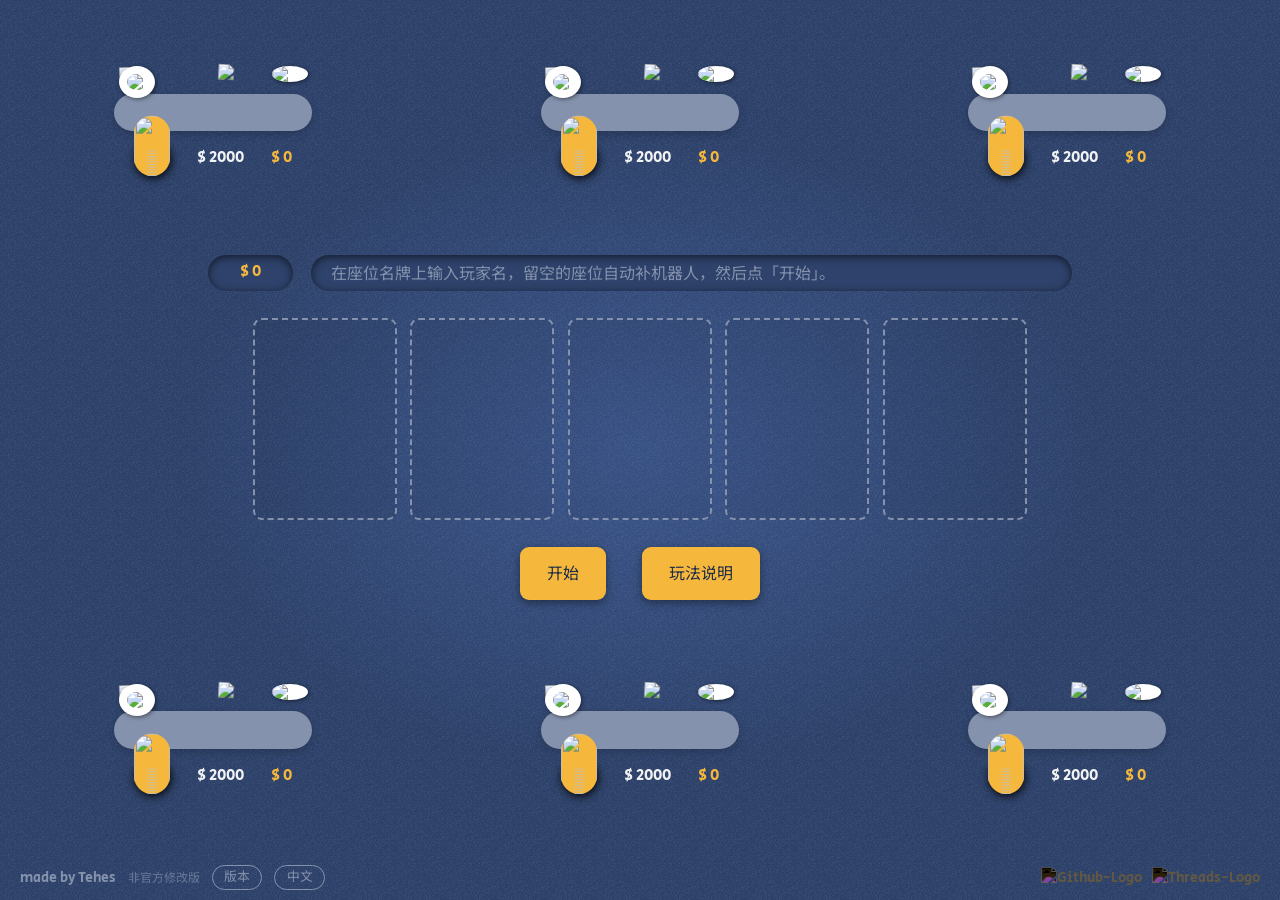
==== index.html @ 4bc25228 "Localized single-player build with AI agent server - Chinese/English UI (js/i18n.js) and cheat panel" ====
<!DOCTYPE HTML>
<html>

<head>
	<meta charset="utf-8">
	<meta name='viewport' content='width=device-width, initial-scale=1.0, maximum-scale=1.0, user-scalable=no'>
	<meta name="apple-mobile-web-app-capable" content="yes">
	<meta name="apple-mobile-web-app-title" content="Poker">
	<meta name="apple-mobile-web-app-status-bar-style" content="black">
	<meta name="theme-color" content="#2e426b" />

	<!-- SEO -->
	<meta property="og:description"
		content="Play Texas Hold'em solo against bots or with friends. Join via QR code or link to see your cards privately on your own phone while the shared table runs the game.">
	<link rel="canonical" href="https://tehes.github.io/poker/">
	<meta name="author" content="Tino Sabetta">

	<!-- Open Graph -->
	<meta property="og:type" content="website">
	<meta property="og:title" content="Digital Poker Table">
	<meta property="og:description"
		content="Play Texas Hold'em solo against bots or with friends. Players can join private views via QR code or link while the shared table runs the game.">
	<meta property="og:url" content="https://tehes.github.io/poker/">
	<meta property="og:image" content="https://tehes.github.io/poker/img/og.png">

	<title>德州扑克</title>

	<link rel="apple-touch-icon" href="icons/180x180.png" />
	<link rel="icon" href="icons/favicon.png" type="image/png" sizes="32x32">
	<link rel="icon" href="icons/poker-chip.svg" type="image/svg+xml">
	<link rel="manifest" href="manifest.json">
	<link rel="stylesheet" href="css/style.css">
	<link rel="preconnect" href="https://fonts.googleapis.com">
	<link rel="preconnect" href="https://fonts.gstatic.com" crossorigin>
	<link href="https://fonts.googleapis.com/css2?family=Secular+One&family=Noto+Sans+SC:wght@400;700&display=swap" rel="stylesheet">

	<script defer src="https://cloud.umami.is/script.js" data-website-id="2392a451-203c-4d8a-a4f5-bd7d06f832af"
		data-domains="tehes.github.io">
		</script>
</head>

<body>
	<main>
		<div class="seat" data-rotation="0">
			<div class="hole-cards">
				<img class="card" src="cards/1B.svg">
				<img class="card" src="cards/1B.svg">
				<div class="qr hidden">
					<a class="qr-link" target="_blank" rel="noopener noreferrer" title="Open player view"></a>
					<a class="remote-table-link hidden" target="_blank" rel="noopener noreferrer"
						data-i18n-title="ui.openRemoteTable" data-i18n="ui.joinByLink">链接入座</a>
				</div>
				<img class="rotate" src="icons/rotate.svg">
				<img class="blind-icons hidden dealer" src="icons/dealer.svg">
				<img class="blind-icons hidden small-blind" src="icons/small-blind.svg">
				<img class="blind-icons hidden big-blind" src="icons/big-blind.svg">
				<img class="close" src="icons/close.svg">
				<div class="winner-reaction hidden"></div>
				<div class="pill win-probability hidden"></div>
				<div class="pill hand-strength hidden"></div>
			</div>
			<h3 contenteditable="true" data-i18n-placeholder="ui.enterName"></h3>
			<div class="chips">
				<div class="stack-visual">
					<img src="icons/chip.svg" alt="" style="--stack-index: 0;">
					<img src="icons/chip.svg" alt="" style="--stack-index: 1;">
					<img src="icons/chip.svg" alt="" style="--stack-index: 2;">
					<img src="icons/chip.svg" alt="" style="--stack-index: 3;">
					<img src="icons/chip.svg" alt="" style="--stack-index: 4;">
					<img src="icons/chip.svg" alt="" style="--stack-index: 5;">
					<img src="icons/chip.svg" alt="" style="--stack-index: 6;">
					<img src="icons/chip.svg" alt="" style="--stack-index: 7;">
					<img src="icons/chip.svg" alt="" style="--stack-index: 8;">
					<img src="icons/chip.svg" alt="" style="--stack-index: 9;">
				</div>
				<div class="stack-values">
					<div class="total">2000</div>
					<div class="bet">0</div>
				</div>
			</div>
		</div>
		<div class="seat" data-rotation="0">
			<div class="hole-cards">
				<img class="card" src="cards/1B.svg">
				<img class="card" src="cards/1B.svg">
				<div class="qr hidden">
					<a class="qr-link" target="_blank" rel="noopener noreferrer" title="Open player view"></a>
					<a class="remote-table-link hidden" target="_blank" rel="noopener noreferrer"
						data-i18n-title="ui.openRemoteTable" data-i18n="ui.joinByLink">链接入座</a>
				</div>
				<img class="rotate" src="icons/rotate.svg">
				<img class="blind-icons hidden dealer" src="icons/dealer.svg">
				<img class="blind-icons hidden small-blind" src="icons/small-blind.svg">
				<img class="blind-icons hidden big-blind" src="icons/big-blind.svg">
				<img class="close" src="icons/close.svg">
				<div class="winner-reaction hidden"></div>
				<div class="pill win-probability hidden"></div>
				<div class="pill hand-strength hidden"></div>
			</div>
			<h3 contenteditable="true" data-i18n-placeholder="ui.enterName"></h3>
			<div class="chips">
				<div class="stack-visual">
					<img src="icons/chip.svg" alt="" style="--stack-index: 0;">
					<img src="icons/chip.svg" alt="" style="--stack-index: 1;">
					<img src="icons/chip.svg" alt="" style="--stack-index: 2;">
					<img src="icons/chip.svg" alt="" style="--stack-index: 3;">
					<img src="icons/chip.svg" alt="" style="--stack-index: 4;">
					<img src="icons/chip.svg" alt="" style="--stack-index: 5;">
					<img src="icons/chip.svg" alt="" style="--stack-index: 6;">
					<img src="icons/chip.svg" alt="" style="--stack-index: 7;">
					<img src="icons/chip.svg" alt="" style="--stack-index: 8;">
					<img src="icons/chip.svg" alt="" style="--stack-index: 9;">
				</div>
				<div class="stack-values">
					<div class="total">2000</div>
					<div class="bet">0</div>
				</div>
			</div>
		</div>
		<div class="seat" data-rotation="0">
			<div class="hole-cards">
				<img class="card" src="cards/1B.svg">
				<img class="card" src="cards/1B.svg">
				<div class="qr hidden">
					<a class="qr-link" target="_blank" rel="noopener noreferrer" title="Open player view"></a>
					<a class="remote-table-link hidden" target="_blank" rel="noopener noreferrer"
						data-i18n-title="ui.openRemoteTable" data-i18n="ui.joinByLink">链接入座</a>
				</div>
				<img class="rotate" src="icons/rotate.svg">
				<img class="blind-icons hidden dealer" src="icons/dealer.svg">
				<img class="blind-icons hidden small-blind" src="icons/small-blind.svg">
				<img class="blind-icons hidden big-blind" src="icons/big-blind.svg">
				<img class="close" src="icons/close.svg">
				<div class="winner-reaction hidden"></div>
				<div class="pill win-probability hidden"></div>
				<div class="pill hand-strength hidden"></div>
			</div>
			<h3 contenteditable="true" data-i18n-placeholder="ui.enterName"></h3>
			<div class="chips">
				<div class="stack-visual">
					<img src="icons/chip.svg" alt="" style="--stack-index: 0;">
					<img src="icons/chip.svg" alt="" style="--stack-index: 1;">
					<img src="icons/chip.svg" alt="" style="--stack-index: 2;">
					<img src="icons/chip.svg" alt="" style="--stack-index: 3;">
					<img src="icons/chip.svg" alt="" style="--stack-index: 4;">
					<img src="icons/chip.svg" alt="" style="--stack-index: 5;">
					<img src="icons/chip.svg" alt="" style="--stack-index: 6;">
					<img src="icons/chip.svg" alt="" style="--stack-index: 7;">
					<img src="icons/chip.svg" alt="" style="--stack-index: 8;">
					<img src="icons/chip.svg" alt="" style="--stack-index: 9;">
				</div>
				<div class="stack-values">
					<div class="total">2000</div>
					<div class="bet">0</div>
				</div>
			</div>
		</div>
		<div class="seat" data-rotation="0">
			<div class="hole-cards">
				<img class="card" src="cards/1B.svg">
				<img class="card" src="cards/1B.svg">
				<div class="qr hidden">
					<a class="qr-link" target="_blank" rel="noopener noreferrer" title="Open player view"></a>
					<a class="remote-table-link hidden" target="_blank" rel="noopener noreferrer"
						data-i18n-title="ui.openRemoteTable" data-i18n="ui.joinByLink">链接入座</a>
				</div>
				<img class="rotate" src="icons/rotate.svg">
				<img class="blind-icons hidden dealer" src="icons/dealer.svg">
				<img class="blind-icons hidden small-blind" src="icons/small-blind.svg">
				<img class="blind-icons hidden big-blind" src="icons/big-blind.svg">
				<img class="close" src="icons/close.svg">
				<div class="winner-reaction hidden"></div>
				<div class="pill win-probability hidden"></div>
				<div class="pill hand-strength hidden"></div>
			</div>
			<h3 contenteditable="true" data-i18n-placeholder="ui.enterName"></h3>
			<div class="chips">
				<div class="stack-visual">
					<img src="icons/chip.svg" alt="" style="--stack-index: 0;">
					<img src="icons/chip.svg" alt="" style="--stack-index: 1;">
					<img src="icons/chip.svg" alt="" style="--stack-index: 2;">
					<img src="icons/chip.svg" alt="" style="--stack-index: 3;">
					<img src="icons/chip.svg" alt="" style="--stack-index: 4;">
					<img src="icons/chip.svg" alt="" style="--stack-index: 5;">
					<img src="icons/chip.svg" alt="" style="--stack-index: 6;">
					<img src="icons/chip.svg" alt="" style="--stack-index: 7;">
					<img src="icons/chip.svg" alt="" style="--stack-index: 8;">
					<img src="icons/chip.svg" alt="" style="--stack-index: 9;">
				</div>
				<div class="stack-values">
					<div class="total">2000</div>
					<div class="bet">0</div>
				</div>
			</div>
		</div>
		<div class="seat" data-rotation="0">
			<div class="hole-cards">
				<img class="card" src="cards/1B.svg">
				<img class="card" src="cards/1B.svg">
				<div class="qr hidden">
					<a class="qr-link" target="_blank" rel="noopener noreferrer" title="Open player view"></a>
					<a class="remote-table-link hidden" target="_blank" rel="noopener noreferrer"
						data-i18n-title="ui.openRemoteTable" data-i18n="ui.joinByLink">链接入座</a>
				</div>
				<img class="rotate" src="icons/rotate.svg">
				<img class="blind-icons hidden dealer" src="icons/dealer.svg">
				<img class="blind-icons hidden small-blind" src="icons/small-blind.svg">
				<img class="blind-icons hidden big-blind" src="icons/big-blind.svg">
				<img class="close" src="icons/close.svg">
				<div class="winner-reaction hidden"></div>
				<div class="pill win-probability hidden"></div>
				<div class="pill hand-strength hidden"></div>
			</div>
			<h3 contenteditable="true" data-i18n-placeholder="ui.enterName"></h3>
			<div class="chips">
				<div class="stack-visual">
					<img src="icons/chip.svg" alt="" style="--stack-index: 0;">
					<img src="icons/chip.svg" alt="" style="--stack-index: 1;">
					<img src="icons/chip.svg" alt="" style="--stack-index: 2;">
					<img src="icons/chip.svg" alt="" style="--stack-index: 3;">
					<img src="icons/chip.svg" alt="" style="--stack-index: 4;">
					<img src="icons/chip.svg" alt="" style="--stack-index: 5;">
					<img src="icons/chip.svg" alt="" style="--stack-index: 6;">
					<img src="icons/chip.svg" alt="" style="--stack-index: 7;">
					<img src="icons/chip.svg" alt="" style="--stack-index: 8;">
					<img src="icons/chip.svg" alt="" style="--stack-index: 9;">
				</div>
				<div class="stack-values">
					<div class="total">2000</div>
					<div class="bet">0</div>
				</div>
			</div>
		</div>
		<div class="seat" data-rotation="0">
			<div class="hole-cards">
				<img class="card" src="cards/1B.svg">
				<img class="card" src="cards/1B.svg">
				<div class="qr hidden">
					<a class="qr-link" target="_blank" rel="noopener noreferrer" title="Open player view"></a>
					<a class="remote-table-link hidden" target="_blank" rel="noopener noreferrer"
						data-i18n-title="ui.openRemoteTable" data-i18n="ui.joinByLink">链接入座</a>
				</div>
				<img class="rotate" src="icons/rotate.svg">
				<img class="blind-icons hidden dealer" src="icons/dealer.svg">
				<img class="blind-icons hidden small-blind" src="icons/small-blind.svg">
				<img class="blind-icons hidden big-blind" src="icons/big-blind.svg">
				<img class="close" src="icons/close.svg">
				<div class="winner-reaction hidden"></div>
				<div class="pill win-probability hidden"></div>
				<div class="pill hand-strength hidden"></div>
			</div>
			<h3 contenteditable="true" data-i18n-placeholder="ui.enterName"></h3>
			<div class="chips">
				<div class="stack-visual">
					<img src="icons/chip.svg" alt="" style="--stack-index: 0;">
					<img src="icons/chip.svg" alt="" style="--stack-index: 1;">
					<img src="icons/chip.svg" alt="" style="--stack-index: 2;">
					<img src="icons/chip.svg" alt="" style="--stack-index: 3;">
					<img src="icons/chip.svg" alt="" style="--stack-index: 4;">
					<img src="icons/chip.svg" alt="" style="--stack-index: 5;">
					<img src="icons/chip.svg" alt="" style="--stack-index: 6;">
					<img src="icons/chip.svg" alt="" style="--stack-index: 7;">
					<img src="icons/chip.svg" alt="" style="--stack-index: 8;">
					<img src="icons/chip.svg" alt="" style="--stack-index: 9;">
				</div>
				<div class="stack-values">
					<div class="total">2000</div>
					<div class="bet">0</div>
				</div>
			</div>
		</div>
		<div id="table-middle">
			<section class="infos">
				<div id="pot">0</div>
				<div id="notification" data-i18n="notify.hint">在座位名牌上输入玩家名，留空的座位自动补机器人，然后点「开始」。
				</div>
			</section>
			<section id="community-cards">
				<!-- Suits: Diamonds, Hearts, Clubs, Spades -->
				<div class="cardslot"><!-- <img src="cards/3D.svg"> --></div>
				<div class="cardslot"><!-- <img src="cards/AS.svg"> --></div>
				<div class="cardslot"><!-- <img src="cards/7H.svg"> --></div>
				<div class="cardslot"></div>
				<div class="cardslot"></div>
			</section>
				<section class="actions">
					<div class="new-round-controls">
						<button type="button" id="start-button" name="button"><span
								id="start-button-label" data-i18n="button.start">开始</span></button>
					</div>
				<button type="button" id="instructions-button" name="button" data-i18n="button.instructions">玩法说明</button>
				<button type="button" id="stats-button" class="hidden" name="button" data-i18n="button.stats">统计</button>
				<button type="button" id="profile-button" class="hidden" name="button" data-i18n="button.profile">生涯</button>
				<button type="button" id="log-button" class="hidden" name="button" data-i18n="button.log">记录</button>
				<button type="button" id="fast-forward-button" class="hidden" name="button" data-i18n="button.fastForward">快进</button>
				<button type="button" id="fold-button" class="hidden" name="button" data-i18n="action.fold">弃牌</button>
				<button type="button" id="action-button" class="hidden" name="button" data-i18n="action.check">过牌</button>
				<div id="amount-controls" class="amount-controls hidden">
					<button type="button" id="amount-decrement-button" class="amount-step-button"
						name="button">-</button>
					<input type="range" id="amount-slider" name="amount" value="0" min="0" max="2000" step="10">
					<input type="text" id="amount-input" inputmode="numeric" autocomplete="off" value="0">
					<button type="button" id="amount-increment-button" class="amount-step-button"
						name="button">+</button>
				</div>
			</section>
		</div>
	</main>
	<footer>
		<div id="credit">
			<a href="https://github.com/Tehes/poker">made by Tehes</a>
			<span class="credit-note" data-i18n="footer.unofficial">非官方修改版</span>
			<button type="button" id="replay-button" class="sound-toggle hidden" name="button" data-i18n="button.replay">重玩</button>
			<button type="button" id="version-button" class="version-button" data-i18n="button.version">版本</button>
			<button id="lang-button" class="sound-toggle">中文</button>
		</div>
		<div id="social">
			<a href="https://github.com/Tehes/poker"><img alt="Github-Logo" src="social/github.svg" width="25"
					height="25"></a>
			<a href="https://www.threads.net/@tehes83"><img alt="Threads-Logo" src="social/threads.svg" width="25"
					height="25"></a>
		</div>
	</footer>
	<div id="overlay-backdrop" class="hidden"></div>
	<section id="resume-game-overlay" class="overlay-panel resume-panel hidden">
		<div class="resume-content">
			<h2 data-i18n="resume.title">继续上次的牌局？</h2>
			<p data-i18n="resume.body">本机找到了一局未完成的牌局，可以接着打，也可以开一局新的。</p>
		</div>
		<div class="resume-actions">
			<button type="button" id="resume-continue-button" name="button" data-i18n="button.continueGame">继续牌局</button>
			<button type="button" id="resume-new-button" name="button" data-i18n="button.newGame">开新局</button>
		</div>
	</section>
	<section id="stats-overlay" class="overlay-panel hidden">
		<div class="stats-table-wrap">
			<table id="stats-table">
				<thead>
					<tr>
						<th data-i18n="stats.player">玩家</th>
						<th data-i18n="stats.stack">筹码</th>
						<th data-i18n="stats.hands">手数</th>
						<th data-i18n="stats.won">胜场</th>
						<th data-i18n="stats.winRate">胜率</th>
						<th data-i18n="stats.showdowns">摊牌</th>
						<th data-i18n="stats.sdWon">摊牌胜</th>
						<th data-i18n="stats.sdRate">摊牌率</th>
						<th data-i18n="stats.folds">弃牌</th>
						<th data-i18n="stats.pre">翻前</th>
						<th data-i18n="stats.post">翻后</th>
						<th data-i18n="stats.allins">全下</th>
					</tr>
				</thead>
				<tbody id="stats-table-body"></tbody>
			</table>
		</div>
		<button type="button" id="stats-close-button" class="overlay-close" data-i18n="ui.close">关闭</button>
	</section>
	<section id="profile-overlay" class="overlay-panel profile-panel hidden">
		<header class="profile-header">
			<h2 data-i18n="profile.title">我的生涯</h2>
			<p data-i18n="profile.subtitle">本机完成的单人对机器人整场对局。</p>
		</header>
		<div class="profile-content">
			<div id="profile-groups"></div>
			<section class="profile-history">
				<h3 data-i18n="profile.historyHeading">近期名次</h3>
				<p data-i18n="profile.historyHint">从旧到新，显示 名次 / 人数</p>
				<div class="history-chart">
					<div class="history-axis"><span data-i18n="profile.historyAxisFirst">冠军</span><span
							data-i18n="profile.historyAxisLast">末位</span></div>
					<ol id="profile-history-list"></ol>
				</div>
			</section>
			<p class="profile-note" data-i18n="profile.note">这些百分比描述你的打法，数值高不代表打得更好。「—」表示该值无法计算。</p>
		</div>
		<button type="button" id="profile-close-button" class="overlay-close" data-i18n="ui.close">关闭</button>
	</section>
	<template id="profile-group-template">
		<section>
			<h3></h3>
			<table>
				<thead>
					<tr></tr>
				</thead>
				<tbody></tbody>
			</table>
			<details class="profile-help">
				<summary data-i18n="profile.helpHeading">这些统计是什么意思</summary>
				<dl></dl>
			</details>
		</section>
	</template>
	<template id="profile-heading-template">
		<th scope="col"><span class="period-label"></span><small class="period-detail"></small></th>
	</template>
	<template id="profile-row-template">
		<tr>
			<th scope="row"></th>
		</tr>
	</template>
	<template id="profile-cell-template">
		<td><span class="metric-value"></span></td>
	</template>
	<template id="profile-help-template">
		<div>
			<dt></dt>
			<dd></dd>
		</div>
	</template>
	<template id="profile-history-template">
		<li>
			<div class="history-track"><span class="history-marker"></span></div><span class="history-place"></span>
		</li>
	</template>
	<section id="log-overlay" class="overlay-panel log-panel hidden">
		<div class="log-list-wrap">
			<div id="log-list"></div>
		</div>
		<button type="button" id="log-close-button" class="overlay-close" data-i18n="ui.close">关闭</button>
	</section>
	<section id="version-overlay" class="overlay-panel version-panel hidden">
		<div class="version-list-wrap">
			<div class="version-panel-header">
				<h2 data-i18n="version.history">版本历史</h2>
			</div>
			<div id="version-list"></div>
		</div>
		<button type="button" id="version-close-button" class="overlay-close" data-i18n="ui.close">关闭</button>
	</section>
	<section id="instructions-overlay" class="overlay-panel instructions-panel hidden">
		<div class="instructions-content">
			<h2 data-i18n="instructions.title">牌桌玩法说明</h2>
			<p data-i18n="instructions.intro">点击「开始」后，会根据入座的人类玩家数量自动选择游玩模式。</p>

			<h3 data-i18n="instructions.setupTitle">选择布局</h3>
			<div class="instructions-modes">
				<article class="instructions-mode-card">
					<h4 data-i18n="instructions.groupTitle">多人同屏（2 人及以上）</h4>
					<p data-i18n="instructions.groupP1">每位人类玩家输入名字。发牌后，每个人类座位会显示二维码（私密查看自己的底牌）以及远程牌桌的直达链接。</p>
					<p data-i18n="instructions.groupP2">行动可以直接在共享牌桌上进行，轮到对应座位时也可以在扫码的设备上操作。</p>
					<p class="instructions-note" data-i18n="instructions.groupNote">留空的座位会自动由机器人补位，人类与机器人混桌无需任何额外设置。</p>
				</article>
				<article class="instructions-mode-card">
					<h4 data-i18n="instructions.soloTitle">单人对机器人（1 人）</h4>
					<p data-i18n="instructions.soloP1">唯一的人类玩家直接在本机操作，无需扫码，该玩家的底牌会一直亮在牌桌上。</p>
				</article>
				<article class="instructions-mode-card">
					<h4 data-i18n="instructions.spectatorTitle">观战模式（0 人）</h4>
					<p data-i18n="instructions.spectatorP1">全部座位由机器人补位，牌局自动进行，所有底牌保持亮明。</p>
				</article>
			</div>

			<h3 data-i18n="instructions.beforeTitle">开始之前</h3>
			<ul class="instructions-list">
				<li data-i18n="instructions.before1">在座位名牌上输入玩家名。</li>
				<li data-i18n="instructions.before2">想让机器人入座就留空名字。</li>
				<li data-i18n="instructions.before3">用关闭图标移除不需要的座位。</li>
				<li data-i18n="instructions.before4">用旋转图标把座位朝向对应的玩家，平板上尤其有用。</li>
				<li data-i18n="instructions.before5">至少需要 2 个有效座位才能开局。</li>
			</ul>

			<h3 data-i18n="instructions.duringTitle">一手牌进行中</h3>
			<ul class="instructions-list">
				<li data-i18n="instructions.during1">庄位与盲注自动分配，盲注级别会随时间上涨。</li>
				<li data-i18n="instructions.during2">操作遵循标准德州扑克术语：弃牌、过牌、跟注、加注、全下。</li>
				<li data-i18n="instructions.during3">滑杆说明：拉到 0 等于过牌，等于当前下注额是跟注，再往上为加注，拉满为全下。</li>
				<li data-i18n="instructions.during4">加注额太小时滑杆会变红，松手后自动回到最小合法加注额。</li>
			</ul>

			<h3 data-i18n="instructions.readTitle">怎么看牌桌</h3>
			<ul class="instructions-list">
				<li data-i18n="instructions.read1">底池显示在中央，公共牌在中间，每个座位显示筹码量和本轮下注。</li>
				<li data-i18n="instructions.read2">庄家、小盲、大盲图标标出当前位置。</li>
				<li data-i18n="instructions.read3">点击通知栏可以打开牌局记录。</li>
				<li data-i18n="instructions.read4">完成一手后即可使用统计和记录功能。</li>
				<li data-i18n="instructions.read5">只有当底牌在共享牌桌上亮明时（观战模式或全下跑马），才会显示胜率与牌型标签。</li>
			</ul>
		</div>
		<button type="button" id="instructions-close-button" class="overlay-close" data-i18n="ui.close">关闭</button>
	</section>
	<section id="cheat-overlay" class="overlay-panel cheat-panel hidden">
		<div class="cheat-content">
			<h2 data-i18n="cheat.title">外挂面板</h2>
			<label class="cheat-hover-row">
					<span data-i18n="cheatPanel.hoverPeek">手电筒看牌</span>
					<input type="checkbox" id="cheat-hover-toggle" name="cheat-hover-toggle" class="cheat-hover-toggle">
					<span class="cheat-hover-switch"></span>
				</label>
			<details class="cheat-section">
				<summary>
					<h3 data-i18n="cheat.peek">偷看牌</h3>
				</summary>
				<div id="cheat-peek" class="cheat-peek"></div>
			</details>
			<details class="cheat-section">
				<summary>
					<h3 data-i18n="cheat.change">更换手牌</h3>
				</summary>
				<div class="cheat-change">
					<div class="cheat-change-row">
						<label for="cheat-seat-select" data-i18n="cheat.seat">座位</label>
						<select id="cheat-seat-select" name="seat"></select>
					</div>
					<div class="cheat-change-row">
						<span data-i18n="cheat.current">当前</span>
						<div id="cheat-current-cards" class="cheat-current-cards"></div>
					</div>
					<div id="cheat-card-grid" class="cheat-card-grid"></div>
					<p id="cheat-status" class="cheat-status"></p>
				</div>
			</details>
		</div>
		<button type="button" id="cheat-close-button" class="overlay-close" data-i18n="ui.close">关闭</button>
	</section>
	<script type="module" src="./js/app.js"></script>
</body>

</html>
---- css/style.css ----
:root {
    --achromatic: 0, 0%;
    --blue: hsl(220, 40%, 30%);
    --blue-darker: hsl(221, 39%, 20%);
    --blue-lighter: hsl(220, 40%, 40%);
    --blue-lightest: hsl(221, 20%, 60%);
    --font-color: hsl(220, 14%, 95%);
    --red-suit: hsl(0, 100%, 50%);
    --black-suit: hsl(var(--achromatic), 0%);
    --shadow: rgba(0, 0, 0, 0.4) 0px 3px 8px;
    --shadow-pressed: rgba(0, 0, 0, 0.6) 0px 2px 8px;
    --shadow-light: rgba(0, 0, 0, 0.2) 0px 3px 8px;
    --shadow-close: hsla(0, 0%, 0%, 0.5) 1px 1px 4px;
    --yellow: hsl(40, 90%, 60%);
    --yellow-active: hsl(40, 100%, 50%);
    --invalid: hsl(0, 100%, 50%)
}

* {
    box-sizing: border-box;
    touch-action: manipulation;
    /* disable double tap to zoom */
}

html {
    -webkit-tap-highlight-color: rgba(0, 0, 0, 0);
    min-height: 100dvh;
    margin: 0;
    padding: 0;
    background-color: var(--blue);
}

body {
    user-select: none;
    -webkit-user-select: none;
    -webkit-touch-callout: none;
    margin: 0;
    padding: 0;
    color: var(--font-color);
    font-size: 100%;
    font-family: 'Secular One', 'Noto Sans SC', 'Microsoft YaHei', sans-serif;
    /* Uses dynamic viewport height for better handling of mobile viewports */
    min-height: inherit;
    display: flex;
    flex-direction: column;
    background-image: radial-gradient(var(--blue-lighter) 0%, var(--blue) 50%),
        url("[data-uri] nO3Wp/3fEV5a+4wz //6qy8JxjZsmxxy5+4w9CDNJY09T072iKG0EnOS0arEYgXqYnXcYHwjTtUNAcMelOd4xpkoqiTYICWFq0JSiPfPDQdnt+4/wuqcXY47QILbgAAAABJRU5ErkJggg==");
    background-repeat: no-repeat, repeat;
    background-size: cover, auto;
    background-blend-mode: overlay;
}

@supports not (height: 100dvh) {
    html {
        height: -webkit-fill-available;
    }

    body {
        min-height: -webkit-fill-available;
    }
}

h1,
h2,
h3,
h4 {
    font-weight: normal;
    margin: 0;
    padding: 0;
}

a {
    text-decoration-skip-ink: auto;
    color: currentColor;
    text-decoration: none;
}

a:where(:hover, :focus) {
    color: var(--font-color);
}

button {
    width: clamp(71px, 18vw, 138px);
    background-color: var(--yellow);
    color: var(--blue-darker);
    border: none;
    padding: 1.5vmin 3vmin;
    margin: 0 2vmin;
    font-size: 1em;
    font-family: 'Secular One', 'Noto Sans SC', 'Microsoft YaHei', sans-serif;
    border-radius: 1vmin;
    cursor: pointer;
    box-shadow: var(--shadow);
}

button:active {
    box-shadow: var(--shadow-pressed);
    background-color: var(--yellow-active);
    transform: translateY(1px);
}

button:disabled {
    opacity: 0.7;
    cursor: default;
    box-shadow: var(--shadow-light);
}

.amount-step-button {
    flex: 0 0 45px;
    padding: 1.5vmin 0;
    margin: 0;
    max-height: 25px;
    border-radius: 999px;
    display: inline-flex;
    align-items: center;
    justify-content: center;
    font-size: 1.5rem;
    line-height: 1;
}

.amount-controls {
    flex: 1 1 445px;
    max-width: 100%;
    display: flex;
    align-items: center;
    flex-wrap: nowrap;
    gap: 2vmin;
    margin: 0 2vmin;
}

.action-link {
    padding: 1vmin 2vmin;
    border-radius: 1vmin;
    border: 1px solid var(--font-color);
    background-color: var(--blue);
    color: var(--font-color);
    font-size: 0.9rem;
    box-shadow: var(--shadow);
    width: max-content;
}

.action-link:where(:hover, :focus) {
    color: var(--yellow);
    border: 1px solid var(--yellow);
}

.action-link:active {
    color: var(--yellow-active);
    border: 1px solid var(--yellow-active);
    box-shadow: var(--shadow-pressed);
    transform: translateY(1px);
}

#start-button,
#replay-button,
#cheat-button,
#instructions-button,
#fast-forward-button {
    width: auto;
}

.new-round-controls {
    display: inline-flex;
    align-items: center;
}

input[type=range] {
    flex: 1 1 auto;
    min-width: 0;
    margin: 10px 0;
    -webkit-appearance: none;
    appearance: none;
    height: 25px;
    background: var(--yellow);
    outline: none;
    border-radius: 15px;
    box-shadow: var(--shadow);
}

input[type=range]::-webkit-slider-thumb {
    -webkit-appearance: none;
    appearance: none;
    width: 45px;
    height: 45px;
    background: url('../icons/chip.svg'), var(--yellow);
    cursor: pointer;
    border-radius: 50%;
    box-shadow: var(--shadow);
}

input[type=range]::-moz-range-thumb {
    width: 45px;
    height: 45px;
    background: url('../icons/chip.svg'), var(--yellow);
    cursor: pointer;
    border-radius: 50%;
    box-shadow: var(--shadow);
}

input[type=range]:disabled,
#amount-input:disabled {
    opacity: 0.7;
}

output,
#amount-input {
    width: 76px;
    text-align: center;
    background-color: var(--blue);
    box-shadow: inset var(--shadow-pressed);
    color: var(--yellow);
    border-radius: 999px;
    padding: 5px 1rem;
    border: none;
    font: inherit;
    font-size: 1em;
}

output.invalid,
#amount-input.invalid {
    color: var(--invalid);
}

.hidden {
    display: none !important;
}

/*
-------------------------------------------------------------------
GRID
-------------------------------------------------------------------
*/
main {
    width: 100%;
    flex: 1;
    place-items: center;
    display: grid;
    grid-template-columns: repeat(3, 1fr);
    grid-template-rows: 1fr auto 1fr;
    grid-column-gap: 0px;
    grid-row-gap: 2vh;
}

main .seat {
    width: 22vmin;
    min-width: 120px;
    transition: all 0.5s;
}

main .seat .hole-cards img {
    transition: all 0.3s;
}

.seat:nth-of-type(1) {
    grid-area: 1 / 1 / 2 / 2;
}

.seat:nth-of-type(2) {
    grid-area: 1 / 2 / 2 / 3;
}

.seat:nth-of-type(3) {
    grid-area: 1 / 3 / 2 / 4;
}

.seat:nth-of-type(6) {
    grid-area: 3 / 1 / 4 / 2;
}

.seat:nth-of-type(5) {
    grid-area: 3 / 2 / 4 / 3;
}

.seat:nth-of-type(4) {
    grid-area: 3 / 3 / 4 / 4;
}

#table-middle {
    grid-area: 2 / 1 / 3 / 4;
}

/*
-------------------------------------------------------------------
SINGLE VIEW
-------------------------------------------------------------------
*/

#hole-cards {
    display: flex;
    justify-content: center;
    flex-direction: initial;
}

/* When a player folds, bring their hole cards closer together with directional shift */
#single.folded .hole-cards img:nth-of-type(1) {
    transform: translateX(6.5vmin) rotate(-0.5deg);
    transition: all 0.3s;
}

#single.folded .hole-cards img:nth-of-type(2) {
    transform: translateX(-6.5vmin) rotate(1deg);
    transition: all 0.3s;
}

#single {
    display: flex;
    flex-direction: column;
    justify-content: flex-start;
    min-height: 100dvh;
    width: 100%;
    margin: 3vmin 3vmin 0 3vmin;
    max-width: 830px;
}

#singleview-notifications {
    display: flex;
    flex-direction: column;
    gap: 1rem;
    margin-top: 1.5rem;
    padding-bottom: 0.5rem;
}

#singleview-notifications div {
    padding-bottom: 0.5rem;
    border-bottom: 1px dashed var(--font-color);
}

#single .sound-toggle {
    align-self: center;
    margin: 1rem 0;
}

#single-action-status {
    color: var(--yellow);
    text-align: center;
}

#single .chips {
    margin-bottom: 1rem;
}

#single .chips :where(.total, .bet) {
    text-align: center;
}

#single .chips .bet::before {
    content: "Bet $ ";
}

#single .chips .total::before {
    content: "Stack $ ";
}

#single .chips #pot::before {
    content: "Pot $ ";
}

#single #pot {
    color: var(--yellow-active);
}

#single-switch-link {
    margin-top: 1rem;
}

/*
-------------------------------------------------------------------
REMOTE TABLE
-------------------------------------------------------------------
*/

#remote-table #notification:has(span) {
    cursor: default;
    padding-right: 20px;
}

#remote-table #notification:has(span)::after {
    content: none;
}

#remote-table #notification:has(span):hover,
#remote-table #notification:has(span):active {
    background-color: var(--blue);
    border: none;
    box-shadow: inset var(--shadow-pressed);
    transform: none;
}

/*
-------------------------------------------------------------------
TABLE-MIDDLE
-------------------------------------------------------------------
*/

#table-middle {
    display: flex;
    flex-direction: column;
    align-items: center;
    justify-content: center;
    gap: 3vh;
}

.infos {
    display: flex;
    gap: 2vmin;
    justify-content: center;
    width: 96vmin;
}

.infos div {
    padding: 5px 20px;
    background-color: var(--blue);
    box-shadow: inset var(--shadow-pressed);
    color: var(--yellow);
    border-radius: 999px;
    min-width: 85px;
    text-align: center;
    flex: 0 0 auto;
}

#notification {
    color: var(--blue-lightest);
    flex: 1 1 auto;
    min-width: 0;
    position: relative;
    text-align: left;
    text-overflow: ellipsis;
    overflow-x: hidden;
    white-space: nowrap;
    transition: background-color 0.15s ease, box-shadow 0.15s ease, transform 0.15s ease;
}

#notification:has(span) {
    cursor: pointer;
    padding-right: 33px;
}

#notification:has(span)::after {
    content: "";
    position: absolute;
    top: 50%;
    right: 20px;
    width: 10px;
    height: 10px;
    border-top: 2px solid var(--blue-lightest);
    border-right: 2px solid var(--blue-lightest);
    transform: translateY(-50%) rotate(45deg);
}

#notification:has(span):hover {
    background-color: var(--blue);
    border: 1px solid hsla(0, 0%, 100%, 0.15);
    box-shadow: var(--shadow);
    transform: translateY(-1px);
}

#notification:has(span):active {
    background-color: var(--blue-darker);
    border: none;
    box-shadow: inset var(--shadow-pressed);
    transform: translateY(1px);
}

#notification span:not(:last-child)::after {
    content: " | ";
    color: var(--blue-lightest);
}

#notification span:first-child {
    color: var(--font-color);
}

#pot::before {
    content: "$ ";
}

#community-cards {
    display: flex;
    gap: 1.5vmin;
}

#community-cards div {
    flex: 0 0 auto;
}

.cardslot {
    width: 16vmin;
    height: auto;
    aspect-ratio: 5/7;
    border-radius: 1vmin;
}

.cardslot:empty {
    border: 0.25vmin dashed var(--blue-lightest);
    background-color: hsla(0, 0%, 0%, 5%);
}

.cardslot img {
    width: 100%;
    height: 100%;
    display: block;
}

.actions {
    display: flex;
    flex-wrap: wrap;
    justify-content: center;
    align-items: center;
    width: 100%;
    gap: 1rem 0;
}

.actions .sound-toggle {
    margin: 0 2vmin;
}

/*
-------------------------------------------------------------------
OVERLAY
-------------------------------------------------------------------
*/

#overlay-backdrop {
    position: fixed;
    inset: 0;
    z-index: 2000;
    background-color: hsla(0, 0%, 0%, 0.4);
}

.overlay-panel {
    position: fixed;
    top: 50%;
    left: 50%;
    z-index: 2001;
    transform: translate(-50%, -50%);
    max-width: 96vw;
    max-height: calc(100vh - 5vmin);
    display: flex;
    flex-direction: column;
    gap: 1rem;
    overflow: hidden;
    padding: 1.25rem;
    border-radius: 15px;
    background-color: var(--blue);
    box-shadow: var(--shadow);
    border: 1px solid hsla(0, 0%, 100%, 0.08);
}

.log-panel {
    width: min(720px, 96vw);
    max-height: min(80vh, 860px);
}

.version-panel {
    width: min(720px, 96vw);
    max-height: min(82vh, 860px);
}

.instructions-panel {
    width: min(860px, 96vw);
    max-height: min(84vh, 920px);
}

.resume-panel {
    width: min(420px, 92vw);
}

.resume-content {
    text-align: center;
}

.resume-content h2 {
    margin-bottom: 0.5rem;
    color: var(--font-color);
    font-size: 1.4rem;
}

.resume-content p {
    margin: 0;
    color: var(--blue-lightest);
}

.resume-actions {
    display: flex;
    justify-content: center;
    flex-wrap: wrap;
    gap: 0.75rem;
}

.resume-actions button {
    width: auto;
    margin: 0;
    padding: 0.65rem 1rem;
}

.overlay-close {
    width: auto;
    margin: 0;
    padding: 0.55rem 1rem;
    align-self: center;
}

.stats-table-wrap {
    overflow: auto;
}

.profile-panel {
    width: min(900px, 96vw);
    max-height: min(90vh, 1000px);
}

.profile-header h2 {
    color: var(--font-color);
    margin: 0;
    font-size: 1.4rem;
}

.profile-header p {
    margin: 0.35rem 0 0;
    color: var(--blue-lightest);
    font-size: 0.95rem;
}

.profile-content {
    min-height: 0;
    overflow: auto;
}

#profile-groups {
    display: flex;
    flex-direction: column;
    gap: 1.5rem;
}

#profile-overlay h3 {
    color: var(--font-color);
    margin: 0 0 0.5rem;
    font-size: 1.1rem;
}

#profile-overlay table {
    width: 100%;
    table-layout: fixed;
}

#profile-overlay :where(th, td) {
    vertical-align: middle;
    white-space: normal;
    overflow-wrap: anywhere;
    color: var(--font-color);
}

#profile-overlay tr > th:first-child {
    width: 30%;
    font-size: 0.9rem;
}

#profile-overlay thead th {
    vertical-align: top;
    color: var(--blue-lightest);
}

#profile-overlay .period-detail {
    display: block;
    margin-top: 0.2rem;
    font-size: 0.85rem;
    font-weight: normal;
    line-height: 1.35;
}

#profile-overlay .metric-value {
    font-variant-numeric: tabular-nums;
}

#profile-overlay .profile-help {
    margin-top: 0.6rem;
    font-size: 0.8rem;
}

#profile-overlay summary {
    width: fit-content;
    cursor: pointer;
    color: var(--blue-lightest);
}

#profile-overlay dl {
    margin: 0.75rem 0;
}

#profile-overlay dl div + div {
    margin-top: 0.7rem;
}

#profile-overlay dt {
    margin-bottom: 0.15rem;
}

#profile-overlay dd {
    margin: 0;
    color: var(--blue-lightest);
    line-height: 1.45;
}

.profile-history {
    margin-top: 1.5rem;
}

.profile-history p {
    margin: 0;
    color: var(--blue-lightest);
    font-size: 0.9rem;
}

.history-chart {
    display: flex;
    gap: 0.6rem;
    margin-top: 1rem;
}

.history-axis {
    height: 80px;
    display: flex;
    flex-direction: column;
    justify-content: space-between;
    color: var(--blue-lightest);
    font-size: 0.85rem;
}

#profile-history-list {
    display: grid;
    grid-template-columns: repeat(var(--history-count), minmax(0, 1fr));
    flex: 1;
    gap: 0.4rem;
    margin: 0;
    padding: 0;
    list-style: none;
}

.history-track {
    position: relative;
    height: 80px;
    margin: 0 0.3rem 0.5rem;
    background: linear-gradient(var(--blue-lighter), var(--blue-lighter)) center / 1px 100% no-repeat;
}

.history-marker {
    position: absolute;
    top: clamp(5px, var(--finish-position), calc(100% - 5px));
    left: 50%;
    width: 10px;
    height: 10px;
    border-radius: 50%;
    background-color: var(--yellow);
    transform: translate(-50%, -50%);
}

.history-place {
    display: block;
    text-align: center;
    color: var(--font-color);
    font-size: 0.85rem;
}

.profile-note {
    margin-top: 1.25rem;
    color: var(--blue-lightest);
    font-size: 0.8rem;
    line-height: 1.5;
}

.log-list-wrap {
    overflow: auto;
    min-height: 0;
}

#version-overlay .version-list-wrap {
    overflow: auto;
    min-height: 0;
    display: flex;
    flex-direction: column;
    gap: 1rem;
}

#instructions-overlay .instructions-content {
    overflow: auto;
}

#version-overlay :where(h2, h3) {
    color: var(--font-color);
    margin: 0;
}

#version-overlay .version-panel-header {
    display: flex;
    flex-direction: column;
    gap: 0.4rem;
}

#instructions-overlay :where(h2, h3, h4) {
    color: var(--font-color);
    margin: 0 0 0.45rem;
}

#instructions-overlay h3 {
    margin-top: 1.5rem;
}

#instructions-overlay h2 {
    font-size: 1.45rem;
}

#instructions-overlay :where(p, li) {
    color: var(--blue-lightest);
    margin: 0;
}

#instructions-overlay .instructions-modes {
    display: grid;
    grid-template-columns: repeat(auto-fit, minmax(180px, 1fr));
    gap: 1rem;
}

#instructions-overlay .instructions-mode-card {
    background-color: hsla(0, 0%, 0%, 0.12);
    border-radius: 15px;
    padding: 1rem;
}

#instructions-overlay .instructions-note {
    font-style: italic;
    margin-top: 0.5rem;
}

#instructions-overlay .instructions-list {
    padding-left: 1.2rem;
}

#instructions-overlay .instructions-list li+li {
    margin-top: 0.45rem;
}

#stats-table {
    border-collapse: collapse;
}

#stats-table th,
#stats-table td {
    padding: 0.75rem 0.9rem;
    white-space: nowrap;
    text-align: center;
}

#stats-table td,
#stats-table th {
    border-bottom: 1px solid hsla(0, 0%, 100%, 0.1);
}

#stats-table tbody tr:nth-child(even) {
    background-color: hsla(0, 0%, 100%, 0.03);
}

#log-list {
    display: flex;
    flex-direction: column;
}

#log-list div {
    padding: 0.75rem 0.9rem;
    color: var(--blue-lightest);
    border-bottom: 1px solid hsla(0, 0%, 100%, 0.1);
    white-space: normal;
    word-break: break-word;
}

#log-list div:first-child {
    color: var(--font-color);
}

#log-list div:nth-child(even) {
    background-color: hsla(0, 0%, 100%, 0.03);
}

#version-list {
    display: flex;
    flex-direction: column;
    gap: 1.5rem;
}

.version-entry {
    display: flex;
    flex-direction: column;
    gap: 0.5rem;
}

.version-entry-heading {
    display: flex;
    flex-wrap: wrap;
    align-items: baseline;
    gap: 0.25rem 0.7rem;
}

.version-entry-version {
    font-size: 1.1rem;
}

.version-entry-title {
    margin: 0;
    color: var(--font-color);
}

.version-entry-meta,
.version-entry-credit {
    display: inline-flex;
    width: fit-content;
    align-items: center;
    color: var(--blue-lightest);
    font-size: 0.85rem;
    white-space: nowrap;
    border: 1px solid var(--blue-lightest);
    border-radius: 999px;
    padding: 0 0.5rem;
}

.version-entry-credit:where(:hover, :focus) {
    color: var(--font-color);
    border-color: var(--font-color);
}

.version-entry-notes {
    margin: 0;
    padding-left: 1.2rem;
    color: var(--blue-lightest);
}

.version-entry-notes li+li {
    margin-top: 0.35rem;
}

/*-------------------------------------------------------------------
FOOTER
-------------------------------------------------------------------*/
footer {
    display: flex;
    align-items: center;
    justify-content: space-between;
    flex-wrap: wrap;
    gap: 10px;
    width: 100%;
    font-size: 0.9rem;
    color: var(--blue-lightest);
    padding: 10px 20px;
}

#credit {
    display: flex;
    align-items: center;
    flex-wrap: wrap;
    gap: 0.75rem;
}

#credit .credit-note {
    font-size: 0.75rem;
    opacity: 0.65;
    white-space: nowrap;
}

.version-button,
.sound-toggle {
    width: auto;
    margin: 0;
    padding: 0.35rem 0.7rem;
    border-radius: 999px;
    border: 1px solid var(--blue-lightest);
    background-color: transparent;
    color: var(--blue-lightest);
    font-size: 0.8rem;
    line-height: 0.9;
    box-shadow: none;
}

.version-button:hover,
.sound-toggle:hover {
    color: var(--font-color);
    border-color: var(--font-color);
    background-color: hsla(0, 0%, 100%, 0.06);
}

.version-button:active,
.sound-toggle:active {
    background-color: hsla(0, 0%, 100%, 0.08);
    box-shadow: none;
}

#social {
    display: flex;
    gap: 10px;
    margin-left: auto;
}

#social img {
    filter: invert(1) brightness(0.8);
    transition: filter 0.3s;
}

#social img:hover {
    filter: invert(1) brightness(2);
}

/*
-------------------------------------------------------------------
PLAYER
-------------------------------------------------------------------
*/

.seat h3,
#single h3 {
    position: relative;
    border-radius: 30px;
    background-color: var(--blue-lightest);
    padding: 1vmin 2vmin;
    color: var(--blue-darker);
    margin-bottom: 1vmin;
    box-shadow: var(--shadow-light);
    font-size: 1.1em;
    line-height: 1.1;
    -webkit-user-select: auto;
    user-select: auto;
    text-align: center;
}

.seat h3:empty::before {
    content: attr(data-placeholder);
}

.seat h3:focus::before {
    content: "";
}

.active h3 {
    background-color: var(--yellow);
}

.action-label h3 {
    text-transform: uppercase;
    animation: action-bounce 320ms ease-out;
}

@keyframes action-bounce {
    0% {
        transform: translateY(0);
    }

    40% {
        transform: translateY(-4px);
    }

    70% {
        transform: translateY(0);
    }

    100% {
        transform: translateY(0);
    }
}

.folded h3 {
    background-color: var(--blue-darker);
    color: var(--blue-lightest);
}

.winner h3 {
    border: 3px solid var(--yellow);
    font-size: 1rem;
}

.hole-cards {
    position: relative;
}

.hole-cards img {
    width: 10vmin;
    margin: 0.5vmin;
}

.hole-cards .big {
    width: 47vmin;
    margin: 4vmin;
    max-width: 350px;
}

.hole-cards img:nth-of-type(1) {
    transform: rotate(-2deg);
    min-width: 70px;
}

.hole-cards img:nth-of-type(2) {
    transform: rotate(3deg);
    position: absolute;
    min-width: 70px;
    right: 0;
}

/* When a player folds, bring their hole cards closer together with directional shift */
main .seat.folded .hole-cards img:nth-of-type(1) {
    margin: 0 0.2vmin;
    transform: translateX(3.5vmin) rotate(-0.5deg);
    transition: all 0.3s;
    filter: brightness(0.5);
}

main .seat.folded .hole-cards img:nth-of-type(2) {
    margin: 0 0.2vmin;
    transform: translateX(-3.5vmin) rotate(1deg);
    transition: all 0.3s;
    filter: brightness(0.5);
}

.hole-cards .qr {
    display: flex;
    flex-direction: column;
    justify-content: center;
    align-items: center;
    gap: 5px;
    position: absolute;
    top: 50%;
    left: 50%;
    transform: translate(-50%, -50%);
    box-shadow: var(--shadow);
    padding: 5px;
    background-color: #fff;
    width: 12vmin;
    min-height: 12vmin;
    min-width: 80px;
    z-index: 1000;
    border-radius: 5%;
    -webkit-touch-callout: default;
}

.qr .qr-link {
    display: block;
    width: 100%;
    line-height: 0;
    cursor: pointer;
}

.qr canvas {
    width: 100% !important;
    height: auto !important;
}

.remote-table-link {
    color: var(--blue-darker);
    font-size: 0.9rem;
    line-height: 1.1;
    text-decoration: underline;
    text-align: center;
}

.remote-table-link:where(:hover, :focus) {
    color: var(--blue);
}

.chips {
    display: flex;
    justify-content: center;
    gap: 3vmin;
}

.chips .bet {
    color: var(--yellow);
}

.chips .bet::before,
.chips .total::before {
    content: "$ ";
}

.chips .stack-visual {
    --chip-step: max(0.3vmin, 2.5px);
    position: relative;
    width: max(4vmin, 30px);
    height: max(4vmin, 30px);
}

.chips .stack-visual img {
    width: max(4vmin, 30px);
    height: max(4vmin, 30px);
    position: absolute;
    background-color: var(--yellow);
    border-radius: 100%;
    transform: translateY(calc(var(--stack-index, 0) * -1 * var(--chip-step)));

}

.chips .stack-visual img:nth-of-type(1) {
    box-shadow: 1px 2px 10px rgba(0, 0, 0, 1);
}

.chips .stack-values {
    display: flex;
    align-items: center;
    justify-content: center;
    gap: 3vmin;
}

.hole-cards .blind-icons {
    width: 4.5vmin;
    min-width: 35px;
    border-radius: 50%;
    background-color: var(--yellow);
    position: absolute;
    right: 0px;
    bottom: 0px;
    z-index: 1100;
}

.hole-cards .close,
.hole-cards .rotate {
    position: absolute;
    width: 4vmin;
    min-width: 35px;
    border-radius: 100%;
    background-color: #fff;
    cursor: pointer;
    box-shadow: var(--shadow-close);
    z-index: 2000;
}

.hole-cards .close {
    right: 0px;
    top: 0px;

}

.hole-cards .rotate {
    position: absolute;
    top: 0px;
    left: 0px;
    padding: 8px;
}

.winner-reaction {
    position: absolute;
    left: 0px;
    top: 0px;
    width: 100%;
    height: 100%;
    display: flex;
    justify-content: center;
    align-items: center;
    transform: translateY(0);
    font-size: clamp(2.8rem, 10vmin, 5.5rem);
    line-height: 1;
    pointer-events: none;
    z-index: 1400;
    text-shadow: 0 3px 8px rgba(0, 0, 0, 0.35);
}

.winner-reaction.visible {
    animation: winner-reaction-fade 2000ms ease-out forwards;
}

@keyframes winner-reaction-fade {
    0% {
        opacity: 0;
        transform: translateY(6%) scale(0.85);
    }

    14% {
        opacity: 1;
        transform: translateY(0) scale(1);
    }

    78% {
        opacity: 1;
        transform: translateY(-8%) scale(1);
    }

    100% {
        opacity: 0;
        transform: translateY(-16%) scale(0.96);
    }
}

.pill {
    position: absolute;
    background-color: var(--font-color);
    color: var(--blue-darker);
    padding: 2px 8px;
    border-radius: 999px;
    font-size: 0.9rem;
    box-shadow: var(--shadow-close);
    transition: all 0.3s;
}

.folded .pill {
    filter: brightness(0.6);
}

.win-probability {
    top: 0px;
    right: 0px;
}

.hand-strength {
    left: 0px;
    bottom: 10px;
}

.folded .win-probability {
    transform: translateX(-3.5vmin);
}

.folded .hand-strength {
    transform: translateX(3.5vmin);
}

/*
-------------------------------------------------------------------
MODAL
-------------------------------------------------------------------
*/

aside {
    position: absolute;
    top: 50%;
    left: 50%;
    transform: translate(-50%, -50%);
}

/*
-------------------------------------------------------------------
MEDIA QUERIES
-------------------------------------------------------------------
*/
@media (prefers-color-scheme: dark) {
    :root {
        --blue: hsl(220, 40%, 20%);
        --blue-darker: hsl(220, 40%, 15%);
        --yellow: hsl(40, 90%, 50%);
        --yellow-active: hsl(40, 100%, 40%);
        --font-color: hsl(var(--achromatic), 80%);
    }

    img {
        filter: brightness(0.8);
    }
}

@media (max-width: 820px) and (orientation: portrait) {
    .cardslot {
        width: 18vmin;
    }

    .seat .chips {
        align-items: flex-end;
        gap: 3vmin;
    }

    .seat .chips .stack-values {
        flex-direction: column;
        gap: 0;
    }

    .hole-cards .rotate {
        display: none;
    }

    .chips :where(.total, .bet) {
        min-width: 56px;
    }

    #profile-overlay table th,
    #profile-overlay table td {
        padding: 0.5rem 0.25rem;
    }

    #profile-overlay .period-label,
    #profile-overlay .metric-value {
        font-size: 0.9rem;
    }
}

/*
-------------------------------------------------------------------
CHEAT PANEL
-------------------------------------------------------------------
*/

.cheat-panel {
    width: min(720px, 96vw);
}

.cheat-content {
    display: flex;
    flex-direction: column;
    gap: 0.75rem;
    min-height: 0;
    overflow-x: hidden;
    overflow-y: auto;
}

.cheat-content h2,
.cheat-content h3 {
    margin: 0;
}

.cheat-section {
    display: flex;
    flex-direction: column;
    gap: 0.5rem;
}

.cheat-section summary {
    display: flex;
    align-items: center;
    gap: 0.5rem;
    cursor: pointer;
    list-style: none;
}

.cheat-section summary::-webkit-details-marker {
    display: none;
}

.cheat-section summary::after {
    content: "▾";
    font-size: 0.75em;
    color: var(--blue-lightest);
    transition: transform 0.2s ease;
}

.cheat-section[open] summary::after {
    transform: rotate(180deg);
}

.cheat-hover-row {
    display: flex;
    align-items: center;
    gap: 0.5rem;
    width: fit-content;
    cursor: pointer;
}

.cheat-hover-toggle {
    margin: 0;
    width: 0;
    height: 0;
    opacity: 0;
}

.cheat-hover-switch {
    position: relative;
    flex: none;
    width: 2.25rem;
    height: 1.25rem;
    border: 1px solid hsla(0, 0%, 100%, 0.24);
    border-radius: 999px;
    background-color: var(--blue-darker);
    transition: background-color 0.2s ease;
}

.cheat-hover-switch::before {
    content: "";
    position: absolute;
    top: 50%;
    left: 0.125rem;
    width: 0.875rem;
    height: 0.875rem;
    border-radius: 50%;
    background-color: var(--blue-lightest);
    transform: translateY(-50%);
    transition: left 0.2s ease;
}

.cheat-hover-toggle:checked + .cheat-hover-switch {
    border-color: var(--yellow);
    background-color: var(--yellow);
}

.cheat-hover-toggle:checked + .cheat-hover-switch::before {
    left: calc(100% - 1rem);
    background-color: var(--blue-darker);
}

.cheat-hover-toggle:focus-visible + .cheat-hover-switch {
    outline: 2px solid var(--blue-lightest);
    outline-offset: 2px;
}

.cheat-peek,
.cheat-change {
    display: flex;
    flex-direction: column;
    gap: 0.5rem;
    padding: 0.75rem;
    border: 1px solid hsla(0, 0%, 100%, 0.08);
    border-radius: 1vmin;
    background-color: var(--blue-darker);
}

.cheat-peek-row {
    display: flex;
    align-items: center;
    justify-content: space-between;
    gap: 1rem;
}

.cheat-peek-table {
    color: var(--yellow);
}

.cheat-peek-cards,
.cheat-current-cards {
    display: inline-flex;
    align-items: center;
    gap: 0.25rem;
    min-height: 4.5vmin;
}

.cheat-card-img {
    height: 4.5vmin;
    width: auto;
    aspect-ratio: 5/7;
    border-radius: 0.5vmin;
    display: block;
}

.cheat-change-row {
    display: flex;
    align-items: center;
    gap: 0.75rem;
}

.cheat-card-grid {
    display: grid;
    grid-template-columns: repeat(13, minmax(0, 1fr));
    gap: 0.25rem;
    min-width: 0;
}

.cheat-card {
    display: block;
    width: 100%;
    min-width: 0;
    padding: 0;
    border: none;
    background: none;
    cursor: pointer;
}

.cheat-card .cheat-card-img {
    height: auto;
    width: 100%;
    min-width: 0;
    aspect-ratio: auto;
}

.cheat-card:disabled {
    opacity: 0.25;
    cursor: default;
}

.cheat-card.cheat-card-held:disabled {
    opacity: 1;
    cursor: default;
}

.cheat-card.cheat-card-held {
    border-radius: 0.5vmin;
    outline: 2px solid var(--blue-lightest);
}

.cheat-card.cheat-card-selected {
    border-radius: 0.5vmin;
    outline: 2px solid var(--yellow);
}

.cheat-current-card {
    padding: 0;
    border: none;
    background: none;
    cursor: pointer;
    border-radius: 0.5vmin;
    outline: 2px solid transparent;
}

.cheat-current-card:disabled {
    cursor: default;
}

.cheat-current-card.cheat-current-selected {
    outline-color: var(--yellow);
}

.cheat-current-card .cheat-card-img {
    height: 6vmin;
}
.cheat-status {
    margin: 0;
    min-height: 1em;
}

.cheat-status-error {
    color: var(--invalid);
}

/*
-------------------------------------------------------------------
SCROLLBARS
-------------------------------------------------------------------
*/

html {
    scrollbar-width: thin;
    scrollbar-color: var(--blue-lighter) var(--blue-darker);
}

.overlay-panel,
.instructions-content,
.stats-table-wrap,
.log-list-wrap,
.version-list-wrap,
.cheat-content {
    scrollbar-width: thin;
    scrollbar-color: var(--blue-lighter) var(--blue-darker);
}

::-webkit-scrollbar {
    width: 12px;
    height: 12px;
}

::-webkit-scrollbar-track {
    background-color: var(--blue-darker);
}

::-webkit-scrollbar-thumb {
    background-color: var(--blue-lighter);
    border: 3px solid var(--blue-darker);
    border-radius: 7px;
}

::-webkit-scrollbar-thumb:hover {
    background-color: var(--blue-lightest);
}

::-webkit-scrollbar-thumb:active {
    background-color: var(--yellow);
}

::-webkit-scrollbar-corner {
    background-color: var(--blue-darker);
}

/*
-------------------------------------------------------------------
CHEAT FLASHLIGHT PEEK
-------------------------------------------------------------------
*/


/*
A single face layer per hidden card. The layer is always fully painted; a
feathered radial mask cuts a torch hole at --mx/--my so the card back below
stays visible everywhere else. Only the two variables move while hovering,
and the transition is opacity-only on purpose: an inherited `all 0.3s` turns
every mask update into a discrete 0.3s interpolation (flicker + sway).
*/
main .seat .hole-cards .cheat-card-torch {
    --mx: -200px;
    --my: -200px;
    --torch-core: clamp(30px, 4vmin, 70px);
    --torch-edge: clamp(62px, 8.5vmin, 140px);
    position: absolute;
    z-index: 3;
    pointer-events: none;
    border-radius: 1vmin;
    background-repeat: no-repeat;
    background-size: 100% 100%;
    opacity: 0;
    transition: opacity 160ms ease;
    -webkit-mask-image: radial-gradient(
        circle var(--torch-edge) at var(--mx) var(--my),
        rgba(0, 0, 0, 1) 0,
        rgba(0, 0, 0, 1) var(--torch-core),
        rgba(0, 0, 0, 0) var(--torch-edge)
    );
    mask-image: radial-gradient(
        circle var(--torch-edge) at var(--mx) var(--my),
        rgba(0, 0, 0, 1) 0,
        rgba(0, 0, 0, 1) var(--torch-core),
        rgba(0, 0, 0, 0) var(--torch-edge)
    );
}

main .seat .hole-cards.cheat-hand-hovering .cheat-card-torch {
    opacity: 1;
}
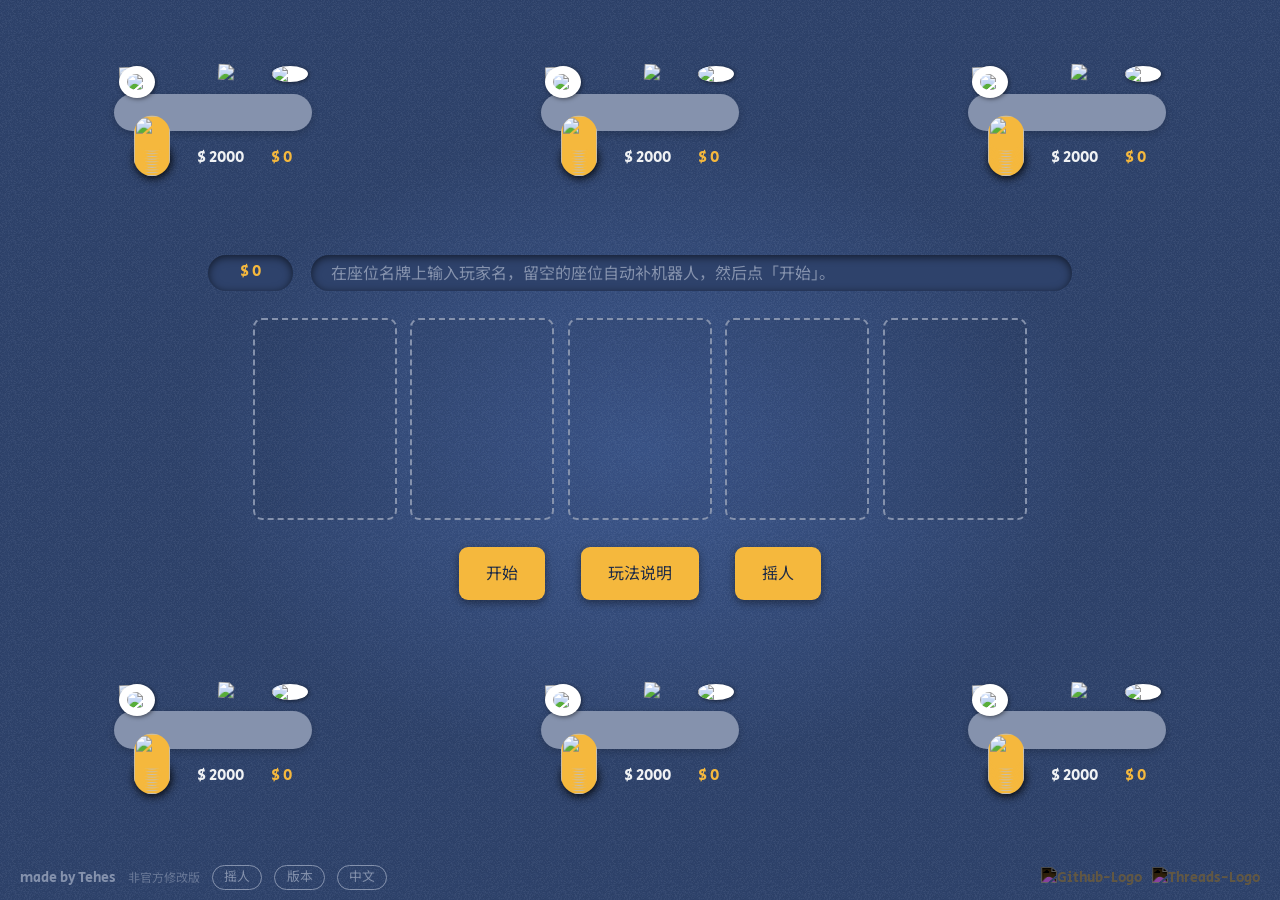
==== commit 7dc51c10: "Add pre-game invite panel with lobby links - New Invite button (setup row + footer) opens a panel wi" ====
--- a/index.html
+++ b/index.html
@@ -289,6 +289,7 @@
 								id="start-button-label" data-i18n="button.start">开始</span></button>
 					</div>
 				<button type="button" id="instructions-button" name="button" data-i18n="button.instructions">玩法说明</button>
+				<button type="button" id="invite-button" name="button" data-i18n="button.invite">摇人</button>
 				<button type="button" id="stats-button" class="hidden" name="button" data-i18n="button.stats">统计</button>
 				<button type="button" id="profile-button" class="hidden" name="button" data-i18n="button.profile">生涯</button>
 				<button type="button" id="log-button" class="hidden" name="button" data-i18n="button.log">记录</button>
@@ -311,6 +312,7 @@
 			<a href="https://github.com/Tehes/poker">made by Tehes</a>
 			<span class="credit-note" data-i18n="footer.unofficial">非官方修改版</span>
 			<button type="button" id="replay-button" class="sound-toggle hidden" name="button" data-i18n="button.replay">重玩</button>
+			<button type="button" id="invite-footer-button" class="sound-toggle" name="button" data-i18n="button.invite">摇人</button>
 			<button type="button" id="version-button" class="version-button" data-i18n="button.version">版本</button>
 			<button id="lang-button" class="sound-toggle">中文</button>
 		</div>
@@ -428,6 +430,14 @@
 		</div>
 		<button type="button" id="version-close-button" class="overlay-close" data-i18n="ui.close">关闭</button>
 	</section>
+	<section id="invite-overlay" class="overlay-panel invite-panel hidden">
+		<div class="invite-header">
+			<h2 data-i18n="invite.title">摇人</h2>
+			<p id="invite-summary"></p>
+		</div>
+		<div id="invite-list" class="invite-list"></div>
+		<button type="button" id="invite-close-button" class="overlay-close" data-i18n="ui.close">关闭</button>
+	</section>
 	<section id="instructions-overlay" class="overlay-panel instructions-panel hidden">
 		<div class="instructions-content">
 			<h2 data-i18n="instructions.title">牌桌玩法说明</h2>
--- a/css/style.css
+++ b/css/style.css
@@ -155,6 +155,7 @@
 #replay-button,
 #cheat-button,
 #instructions-button,
+#invite-button,
 #fast-forward-button {
     width: auto;
 }
@@ -559,6 +560,88 @@
 .instructions-panel {
     width: min(860px, 96vw);
     max-height: min(84vh, 920px);
+}
+
+.invite-panel {
+    width: min(920px, 96vw);
+    max-height: min(88vh, 980px);
+}
+
+.invite-header h2 {
+    margin: 0;
+    color: var(--font-color);
+    font-size: 1.4rem;
+}
+
+.invite-header p {
+    margin: 0.35rem 0 0;
+    color: var(--blue-lightest);
+    line-height: 1.5;
+}
+
+.invite-list {
+    display: grid;
+    grid-template-columns: repeat(auto-fit, minmax(190px, 1fr));
+    gap: 0.85rem;
+    padding: 0.25rem;
+    overflow-y: auto;
+}
+
+.invite-card {
+    display: flex;
+    flex-direction: column;
+    align-items: center;
+    gap: 0.5rem;
+    padding: 0.85rem;
+    border-radius: 12px;
+    background-color: hsla(220, 40%, 20%, 0.45);
+    border: 1px solid hsla(0, 0%, 100%, 0.08);
+    box-shadow: var(--shadow-light);
+}
+
+.invite-card h3 {
+    margin: 0;
+    font-size: 1rem;
+    text-align: center;
+    overflow-wrap: anywhere;
+}
+
+.invite-seat {
+    color: var(--blue-lightest);
+    font-size: 0.75rem;
+}
+
+.invite-qr {
+    width: 164px;
+    height: 164px;
+    padding: 6px;
+    border-radius: 8px;
+    background-color: #fff;
+}
+
+.invite-qr canvas,
+.invite-qr img {
+    width: 100% !important;
+    height: 100% !important;
+    display: block;
+}
+
+.invite-url {
+    width: 100%;
+    min-width: 0;
+    padding: 0.35rem 0.45rem;
+    border-radius: 6px;
+    border: 1px solid hsla(0, 0%, 100%, 0.15);
+    background-color: hsla(220, 40%, 15%, 0.6);
+    color: var(--font-color);
+    font-size: 0.72rem;
+}
+
+.invite-actions {
+    display: flex;
+    flex-wrap: wrap;
+    justify-content: center;
+    gap: 0.45rem;
 }
 
 .resume-panel {
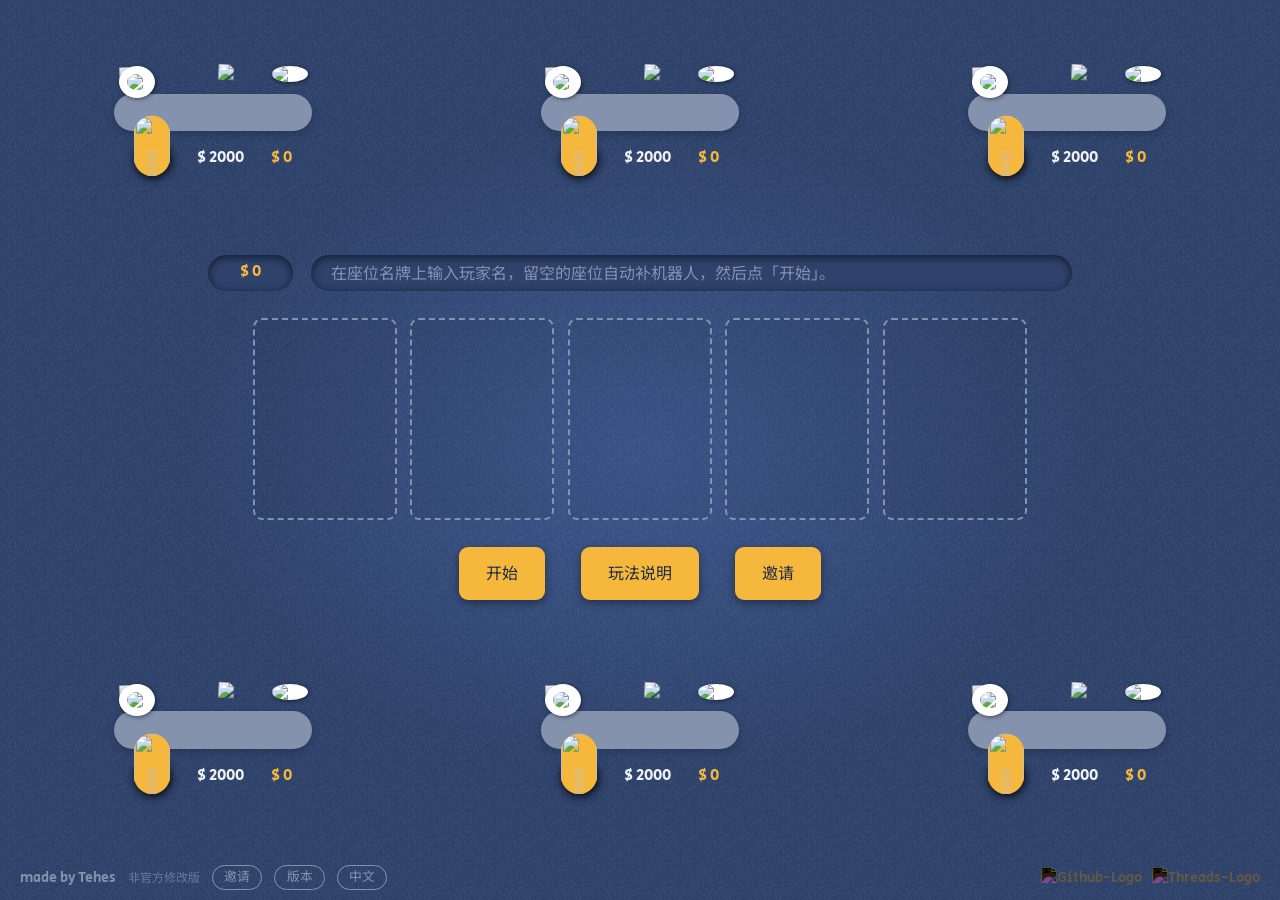
==== commit a548924f: "Rename the invite entry to 邀请 Chinese UI now uses 邀请 (Invite) for the setup and footer buttons, the " ====
--- a/index.html
+++ b/index.html
@@ -289,7 +289,7 @@
 								id="start-button-label" data-i18n="button.start">开始</span></button>
 					</div>
 				<button type="button" id="instructions-button" name="button" data-i18n="button.instructions">玩法说明</button>
-				<button type="button" id="invite-button" name="button" data-i18n="button.invite">摇人</button>
+				<button type="button" id="invite-button" name="button" data-i18n="button.invite">邀请</button>
 				<button type="button" id="stats-button" class="hidden" name="button" data-i18n="button.stats">统计</button>
 				<button type="button" id="profile-button" class="hidden" name="button" data-i18n="button.profile">生涯</button>
 				<button type="button" id="log-button" class="hidden" name="button" data-i18n="button.log">记录</button>
@@ -312,7 +312,7 @@
 			<a href="https://github.com/Tehes/poker">made by Tehes</a>
 			<span class="credit-note" data-i18n="footer.unofficial">非官方修改版</span>
 			<button type="button" id="replay-button" class="sound-toggle hidden" name="button" data-i18n="button.replay">重玩</button>
-			<button type="button" id="invite-footer-button" class="sound-toggle" name="button" data-i18n="button.invite">摇人</button>
+			<button type="button" id="invite-footer-button" class="sound-toggle" name="button" data-i18n="button.invite">邀请</button>
 			<button type="button" id="version-button" class="version-button" data-i18n="button.version">版本</button>
 			<button id="lang-button" class="sound-toggle">中文</button>
 		</div>
@@ -432,7 +432,7 @@
 	</section>
 	<section id="invite-overlay" class="overlay-panel invite-panel hidden">
 		<div class="invite-header">
-			<h2 data-i18n="invite.title">摇人</h2>
+			<h2 data-i18n="invite.title">邀请</h2>
 			<p id="invite-summary"></p>
 		</div>
 		<div id="invite-list" class="invite-list"></div>
